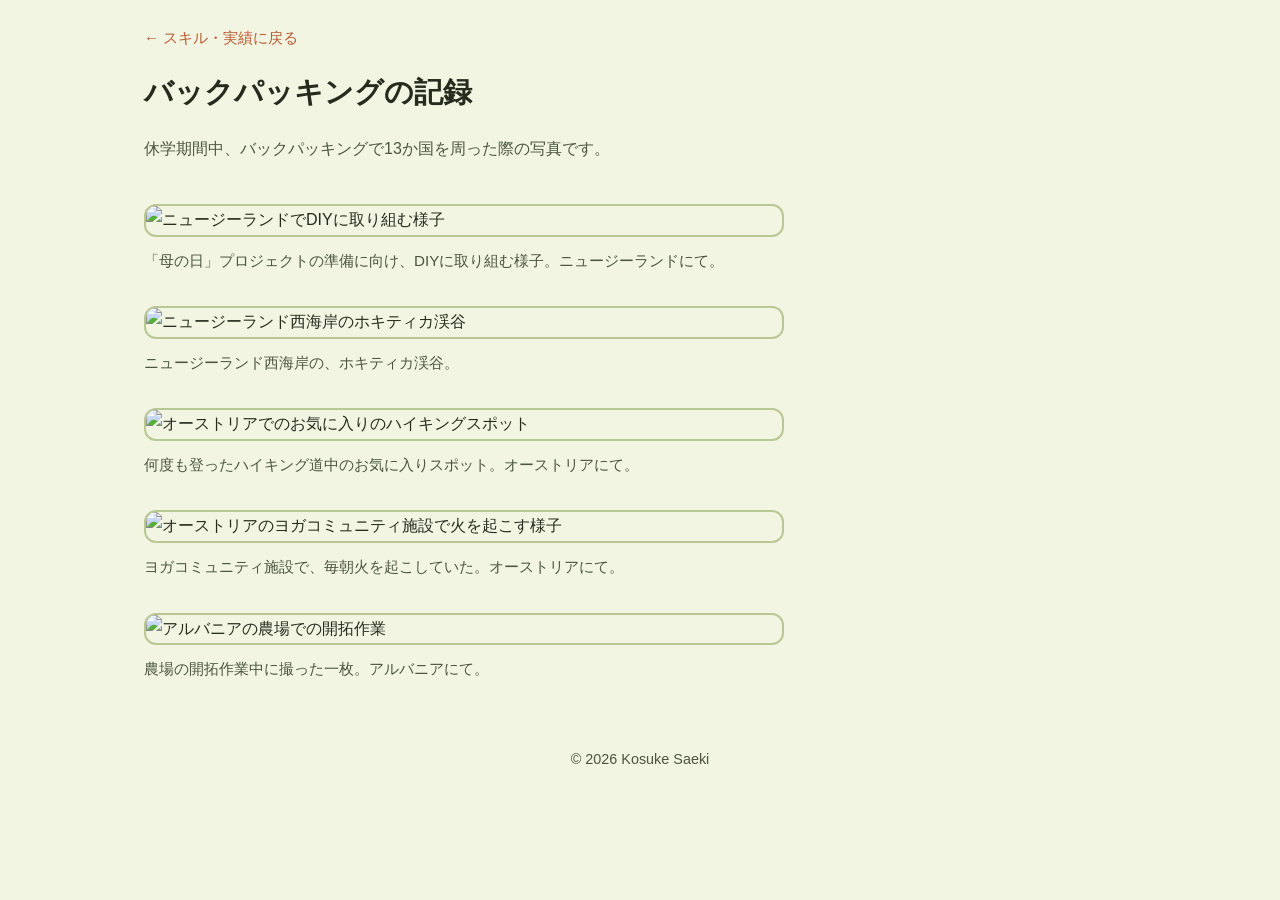
==== backpacking.html @ 29e605ea "Add captions to the backpacking gallery photos, reorder to match Wrap each photo in a figure/figcapt" ====
<!doctype html>
<html lang="ja">
<head>
  <meta charset="UTF-8" />
  <meta name="viewport" content="width=device-width, initial-scale=1.0" />
  <meta name="robots" content="noindex, nofollow" />
  <title>バックパッキングの記録 | 佐伯鴻介 Portfolio</title>
  <link rel="stylesheet" href="style.css" />
</head>
<body>
  <div class="page-header">
    <a class="back-link" href="skills.html">&larr; スキル・実績に戻る</a>
    <h1>バックパッキングの記録</h1>
    <p class="page-lead">休学期間中、バックパッキングで13か国を周った際の写真です。</p>
  </div>

  <section class="detail-section photo-gallery">
    <figure>
      <img src="images/backpacking-5.jpg" alt="ニュージーランドでDIYに取り組む様子" />
      <figcaption>「母の日」プロジェクトの準備に向け、DIYに取り組む様子。ニュージーランドにて。</figcaption>
    </figure>
    <figure>
      <img src="images/backpacking-4.jpg" alt="ニュージーランド西海岸のホキティカ渓谷" />
      <figcaption>ニュージーランド西海岸の、ホキティカ渓谷。</figcaption>
    </figure>
    <figure>
      <img src="images/backpacking-3.jpg" alt="オーストリアでのお気に入りのハイキングスポット" />
      <figcaption>何度も登ったハイキング道中のお気に入りスポット。オーストリアにて。</figcaption>
    </figure>
    <figure>
      <img src="images/backpacking-2.jpg" alt="オーストリアのヨガコミュニティ施設で火を起こす様子" />
      <figcaption>ヨガコミュニティ施設で、毎朝火を起こしていた。オーストリアにて。</figcaption>
    </figure>
    <figure>
      <img src="images/backpacking-1.jpg" alt="アルバニアの農場での開拓作業" />
      <figcaption>農場の開拓作業中に撮った一枚。アルバニアにて。</figcaption>
    </figure>
  </section>

  <footer>&copy; 2026 Kosuke Saeki</footer>
</body>
</html>
---- style.css ----
:root {
  --color-bg: #f2f5e2;
  --color-card-bg: #e7edd0;
  --color-border: #b9c795;
  --color-text: #262b1d;
  --color-text-secondary: #4b5540;
  --color-accent: #b85c34;
  --color-accent-hover: #9a4b2a;
  --font-family: "Yu Gothic Medium", "Yu Gothic", "Noto Sans JP",
    "Hiragino Kaku Gothic ProN", Meiryo, sans-serif;
  --max-width: 1040px;
}

* {
  box-sizing: border-box;
}

body {
  margin: 0;
  background-color: var(--color-bg);
  color: var(--color-text);
  font-family: var(--font-family);
  font-size: 16px;
  line-height: 1.8;
}

a {
  color: var(--color-accent);
}

a:hover,
a:focus {
  color: var(--color-accent-hover);
}

img {
  max-width: 100%;
  display: block;
}

.container {
  max-width: var(--max-width);
  margin: 0 auto;
  padding: 0 24px;
}

/* ヘッダーバナー */
.banner {
  width: 100%;
  height: 280px;
  overflow: hidden;
}

.banner img {
  width: 100%;
  height: 100%;
  object-fit: cover;
}

/* 氏名・基本情報エリア */
.profile-summary {
  display: flex;
  align-items: center;
  gap: 32px;
  padding: 40px 24px;
  max-width: var(--max-width);
  margin: 0 auto;
}

.profile-summary__photo {
  flex: 0 0 auto;
  width: 144px;
  height: 144px;
  border-radius: 50%;
  overflow: hidden;
  border: 3px solid var(--color-border);
  background-color: var(--color-card-bg);
}

.profile-summary__photo img {
  width: 100%;
  height: 100%;
  object-fit: cover;
}

.profile-summary__text h1 {
  margin: 0 0 12px;
  font-size: 2rem;
}

.profile-summary__text p {
  margin: 0;
  color: var(--color-text-secondary);
  font-size: 1.05rem;
}

/* 5ブロックのナビゲーションカード */
.nav-grid {
  display: grid;
  grid-template-columns: repeat(5, 1fr);
  gap: 20px;
  padding: 16px 24px 56px;
  max-width: var(--max-width);
  margin: 0 auto;
}

.nav-card {
  display: flex;
  flex-direction: column;
  align-items: center;
  justify-content: center;
  aspect-ratio: 1 / 1;
  background-color: var(--color-card-bg);
  border: 2px solid var(--color-border);
  border-radius: 12px;
  text-decoration: none;
  color: var(--color-text);
  transition: border-color 0.2s ease, transform 0.2s ease;
}

.nav-card:hover,
.nav-card:focus {
  border-color: var(--color-accent);
  transform: translateY(-4px);
  color: var(--color-text);
}

.nav-card__label {
  width: 100%;
  text-align: center;
  padding: 10px 8px;
  font-size: 1rem;
  font-weight: 700;
  border-top: 2px solid var(--color-border);
  margin-top: auto;
}

.nav-card:hover .nav-card__label,
.nav-card:focus .nav-card__label {
  border-top-color: var(--color-accent);
}

.nav-card--photo {
  background-size: cover;
  background-position: center;
  justify-content: flex-end;
}

.nav-card--photo .nav-card__label {
  background-color: rgba(38, 43, 29, 0.72);
  color: #fff;
  border-top: none;
}

.nav-card--photo:hover,
.nav-card--photo:focus {
  border-color: var(--color-accent);
}

.nav-card--photo:hover .nav-card__label,
.nav-card--photo:focus .nav-card__label {
  background-color: var(--color-accent);
}

/* 詳細ページ内のセクション画像 */
.section-thumb {
  float: right;
  width: 260px;
  max-width: 40%;
  height: auto;
  margin: 0 0 20px 24px;
  border-radius: 12px;
  border: 2px solid var(--color-border);
  object-fit: cover;
}

.section-thumb--small {
  width: 160px;
}

.photo-gallery {
  display: flex;
  flex-direction: column;
  gap: 32px;
}

.photo-gallery figure {
  margin: 0;
  max-width: 640px;
}

.photo-gallery img {
  width: 100%;
  display: block;
  border-radius: 12px;
  border: 2px solid var(--color-border);
}

.photo-gallery figcaption {
  margin-top: 10px;
  color: var(--color-text-secondary);
  font-size: 0.95rem;
}

@media (max-width: 600px) {
  .section-thumb {
    float: none;
    width: 100%;
    max-width: 320px;
    margin: 0 auto 20px;
  }

  .section-thumb--small {
    max-width: 160px;
  }
}

/* 詳細ページ共通 */
.page-header {
  padding: 24px;
  max-width: var(--max-width);
  margin: 0 auto;
}

.back-link {
  display: inline-block;
  margin-bottom: 16px;
  font-size: 0.95rem;
  text-decoration: none;
}

.page-header h1 {
  margin: 0 0 8px;
  font-size: 1.8rem;
}

.page-lead {
  color: var(--color-text-secondary);
}

.detail-section {
  max-width: var(--max-width);
  margin: 0 auto;
  padding: 0 24px 40px;
}

.detail-section h2 {
  font-size: 1.3rem;
  border-bottom: 2px solid var(--color-border);
  padding-bottom: 6px;
  margin-top: 40px;
}

.detail-section .placeholder-note {
  color: var(--color-text-secondary);
  font-style: normal;
}

.detail-section ul {
  margin: 0;
  padding-left: 1.4em;
}

.detail-section li {
  margin-bottom: 6px;
}

.photo-grid {
  display: grid;
  grid-template-columns: repeat(2, 1fr);
  gap: 16px;
  max-width: 480px;
}

.photo-grid img {
  width: 100%;
  aspect-ratio: 1 / 1;
  object-fit: cover;
  border-radius: 12px;
  border: 2px solid var(--color-border);
}

@media (max-width: 480px) {
  .photo-grid {
    grid-template-columns: 1fr;
    max-width: 260px;
  }
}

footer {
  text-align: center;
  padding: 24px;
  color: var(--color-text-secondary);
  font-size: 0.9rem;
}

/* レスポンシブ */
@media (max-width: 900px) {
  .nav-grid {
    grid-template-columns: repeat(3, 1fr);
  }
}

@media (max-width: 600px) {
  .banner {
    height: 160px;
  }

  .profile-summary {
    flex-direction: column;
    text-align: center;
    gap: 16px;
    padding: 28px 20px;
  }

  .nav-grid {
    grid-template-columns: repeat(2, 1fr);
    padding: 8px 20px 40px;
  }

  .profile-summary__text h1 {
    font-size: 1.6rem;
  }
}
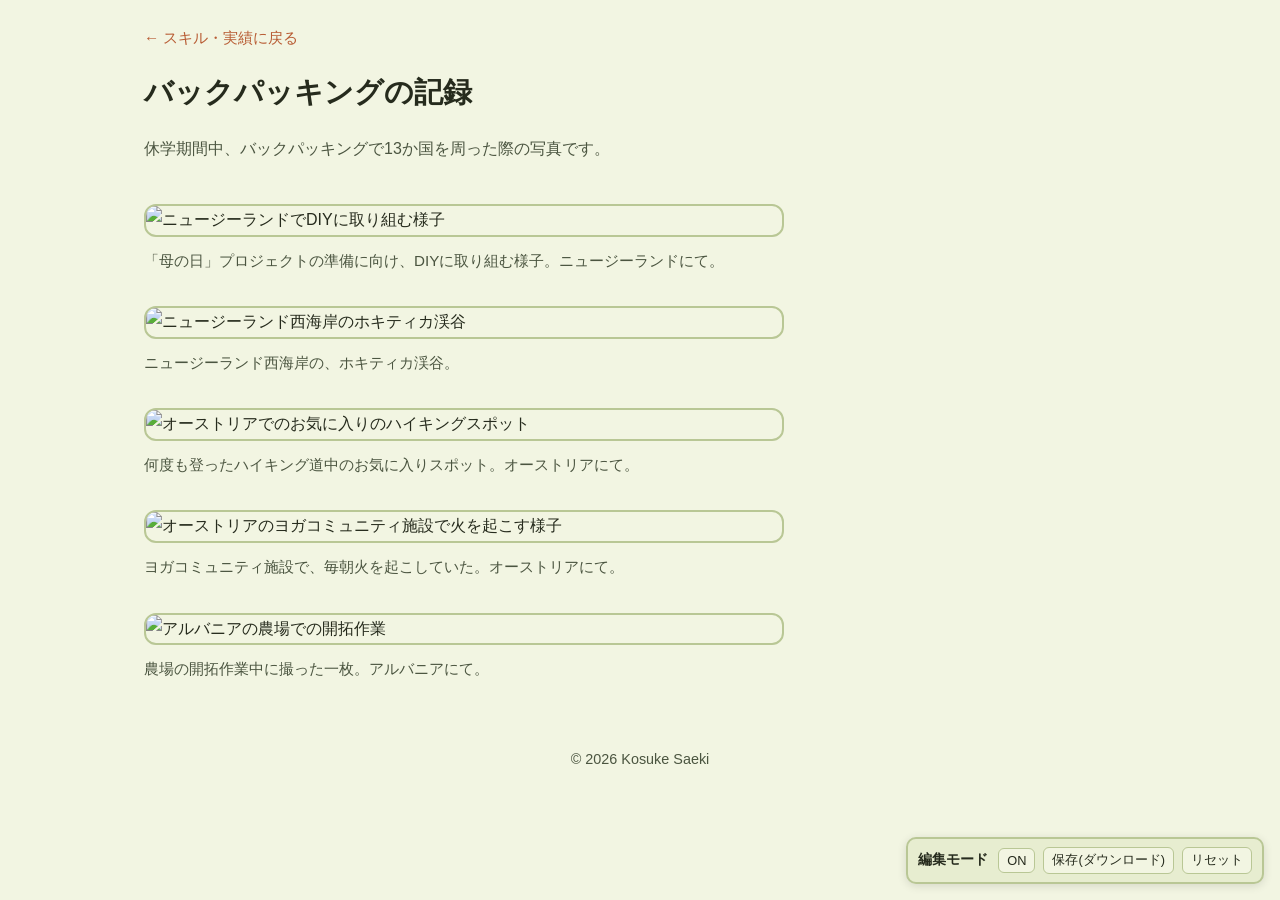
==== commit ad5d4eab: "Re-enable text editing across all seven pages, including the new gallery Restore edit-mode.js and in" ====
--- a/backpacking.html
+++ b/backpacking.html
@@ -38,5 +38,6 @@
   </section>
 
   <footer>&copy; 2026 Kosuke Saeki</footer>
+  <script src="edit-mode.js" defer></script>
 </body>
 </html>
--- a/style.css
+++ b/style.css
@@ -294,6 +294,88 @@
   font-size: 0.9rem;
 }
 
+/* 編集モード */
+.edit-mode-active [contenteditable="true"]:hover,
+.edit-mode-active [contenteditable="true"]:focus {
+  outline: 2px dashed var(--color-accent);
+  outline-offset: 2px;
+  background-color: rgba(184, 92, 52, 0.06);
+}
+
+.edit-panel {
+  position: fixed;
+  right: 16px;
+  bottom: 16px;
+  z-index: 1000;
+  display: flex;
+  align-items: center;
+  gap: 8px;
+  background-color: var(--color-card-bg);
+  border: 2px solid var(--color-border);
+  border-radius: 10px;
+  padding: 8px 10px;
+  font-size: 0.85rem;
+  box-shadow: 0 2px 10px rgba(0, 0, 0, 0.12);
+}
+
+.edit-panel__label {
+  font-weight: 700;
+  color: var(--color-text);
+  margin-right: 2px;
+}
+
+.edit-panel button {
+  font-family: var(--font-family);
+  font-size: 0.8rem;
+  border: 1px solid var(--color-border);
+  background-color: var(--color-bg);
+  color: var(--color-text);
+  border-radius: 6px;
+  padding: 4px 8px;
+  cursor: pointer;
+}
+
+.edit-panel button:hover {
+  border-color: var(--color-accent);
+  color: var(--color-accent);
+}
+
+.edit-img-dragging {
+  cursor: grabbing !important;
+  opacity: 0.85;
+  outline: 2px dashed var(--color-accent);
+  outline-offset: 2px;
+}
+
+.edit-img-toolbar {
+  position: absolute;
+  z-index: 1001;
+  display: flex;
+  gap: 4px;
+  background-color: var(--color-card-bg);
+  border: 2px solid var(--color-accent);
+  border-radius: 8px;
+  padding: 4px;
+  box-shadow: 0 2px 10px rgba(0, 0, 0, 0.18);
+}
+
+.edit-img-toolbar button {
+  font-family: var(--font-family);
+  font-size: 0.85rem;
+  line-height: 1;
+  border: 1px solid var(--color-border);
+  background-color: var(--color-bg);
+  color: var(--color-text);
+  border-radius: 5px;
+  padding: 5px 7px;
+  cursor: pointer;
+}
+
+.edit-img-toolbar button:hover {
+  border-color: var(--color-accent);
+  color: var(--color-accent);
+}
+
 /* レスポンシブ */
 @media (max-width: 900px) {
   .nav-grid {
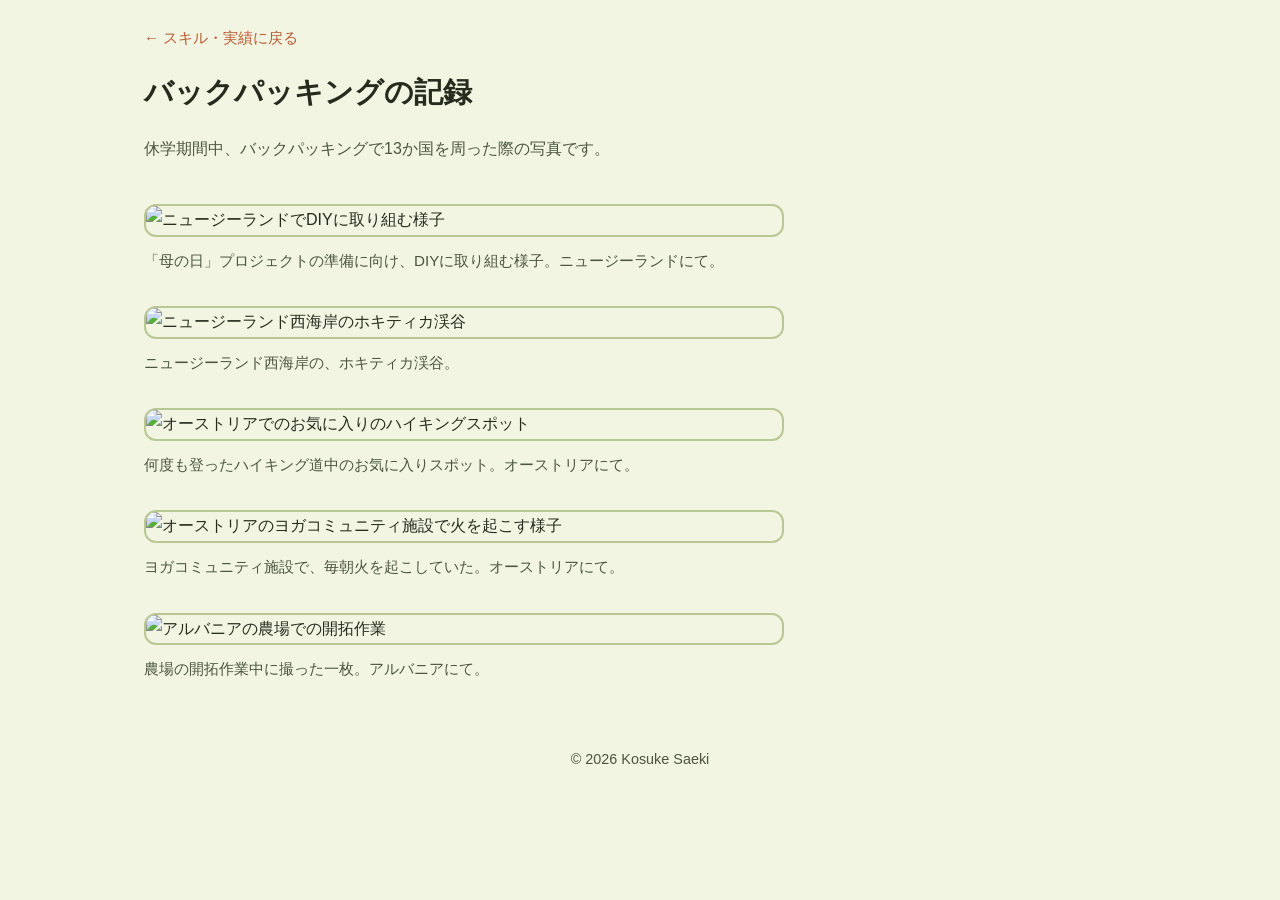
==== commit de2b40aa: "Lock the site for public launch: remove edit mode from all pages Delete edit-mode.js, its script inc" ====
--- a/backpacking.html
+++ b/backpacking.html
@@ -38,6 +38,5 @@
   </section>
 
   <footer>&copy; 2026 Kosuke Saeki</footer>
-  <script src="edit-mode.js" defer></script>
 </body>
 </html>
--- a/style.css
+++ b/style.css
@@ -294,87 +294,6 @@
   font-size: 0.9rem;
 }
 
-/* 編集モード */
-.edit-mode-active [contenteditable="true"]:hover,
-.edit-mode-active [contenteditable="true"]:focus {
-  outline: 2px dashed var(--color-accent);
-  outline-offset: 2px;
-  background-color: rgba(184, 92, 52, 0.06);
-}
-
-.edit-panel {
-  position: fixed;
-  right: 16px;
-  bottom: 16px;
-  z-index: 1000;
-  display: flex;
-  align-items: center;
-  gap: 8px;
-  background-color: var(--color-card-bg);
-  border: 2px solid var(--color-border);
-  border-radius: 10px;
-  padding: 8px 10px;
-  font-size: 0.85rem;
-  box-shadow: 0 2px 10px rgba(0, 0, 0, 0.12);
-}
-
-.edit-panel__label {
-  font-weight: 700;
-  color: var(--color-text);
-  margin-right: 2px;
-}
-
-.edit-panel button {
-  font-family: var(--font-family);
-  font-size: 0.8rem;
-  border: 1px solid var(--color-border);
-  background-color: var(--color-bg);
-  color: var(--color-text);
-  border-radius: 6px;
-  padding: 4px 8px;
-  cursor: pointer;
-}
-
-.edit-panel button:hover {
-  border-color: var(--color-accent);
-  color: var(--color-accent);
-}
-
-.edit-img-dragging {
-  cursor: grabbing !important;
-  opacity: 0.85;
-  outline: 2px dashed var(--color-accent);
-  outline-offset: 2px;
-}
-
-.edit-img-toolbar {
-  position: absolute;
-  z-index: 1001;
-  display: flex;
-  gap: 4px;
-  background-color: var(--color-card-bg);
-  border: 2px solid var(--color-accent);
-  border-radius: 8px;
-  padding: 4px;
-  box-shadow: 0 2px 10px rgba(0, 0, 0, 0.18);
-}
-
-.edit-img-toolbar button {
-  font-family: var(--font-family);
-  font-size: 0.85rem;
-  line-height: 1;
-  border: 1px solid var(--color-border);
-  background-color: var(--color-bg);
-  color: var(--color-text);
-  border-radius: 5px;
-  padding: 5px 7px;
-  cursor: pointer;
-}
-
-.edit-img-toolbar button:hover {
-  border-color: var(--color-accent);
-  color: var(--color-accent);
-}
 
 /* レスポンシブ */
 @media (max-width: 900px) {
